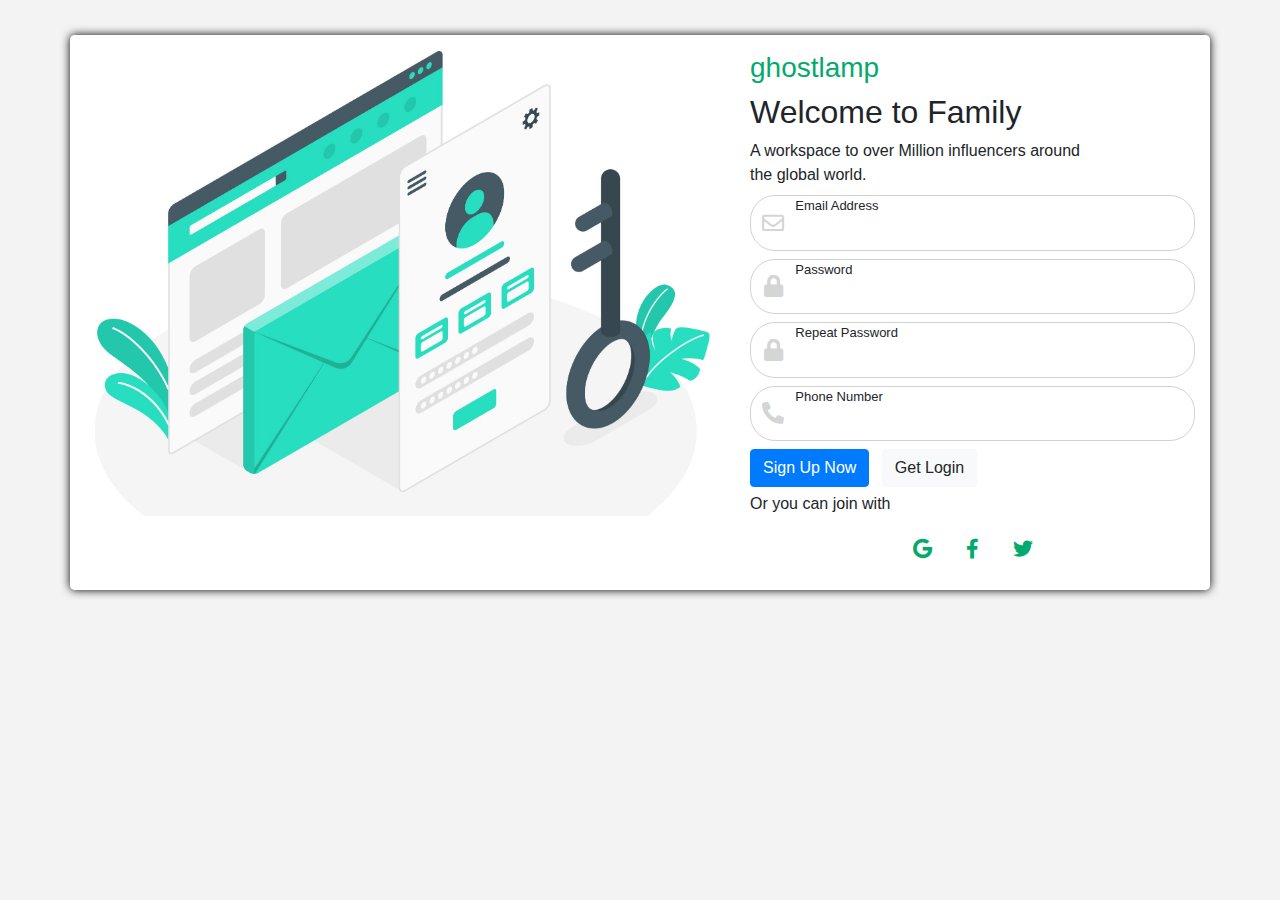
==== index.html @ e15f2dc3 "Test1" ====
<html>
    <head>
        <meta charset="UTF-8">
        <meta http-equiv="X-UA-Compatible" content="IE-edge">
        <meta name="viewport" content="width=device-width, initial-scale=1.0">
        <title>Registration & Login Form</title>
        
        <link rel="stylesheet" href="css/bootstrap.min.css">
        <link rel="stylesheet" href="css/all.min.css">
        <link rel="stylesheet" href="css/style.css">
    </head>
    <body>
        <section>
            <div class="container">
                <div class="row">
                    <!-- img -->
                    <div class="col-lg-7">
                        <div class="image-reg">
                            <img src="img/2853458.jpg" alt="reg">
                        </div>
                    </div>
                    <!-- form -->
                    <div class="col-lg-5">
                        <div class="form-reg">
                            <h3>ghostlamp</h3>
                            <h2>Welcome to Family</h2>
                            <p>A workspace to over Million influencers around<br>the global world.</p>

                            <div class="frm">
                                <!-- <form> -->
                                <!-- email -->
                                <div class="group">
                                    <i class="far fa-envelope"></i>
                                    <div class="int">
                                        <label for="email">Email Address</label>
                                        <input id="email" class="form-control form-control-sm " autocomplete="username" type="email">
                                    </div>
                                </div>
                                <!-- pass -->
                                <div class="group">
                                    <i class="fas fa-lock"></i>
                                    <div class="int">
                                        <label for="pass">Password</label>
                                        <input id="pass" class="form-control form-control-sm" autocomplete="new-password" type="password">
                                    </div>
                                </div>
                                <!-- con pass -->
                                <div class="group">
                                    <i class="fas fa-lock"></i>
                                    <div class="int">
                                        <label for="con-pass">Repeat Password</label>
                                        <input id="conPass" class="form-control form-control-sm" autocomplete="new-password" type="password">
                                    </div>
                                </div>
                                <!-- phone -->
                                <div class="group">
                                    <i class="fas fa-phone-alt"></i>
                                    <div class="int">
                                        <label for="phone">Phone Number</label>
                                        <input id="phone" class="form-control form-control-sm" type="number">
                                    </div>
                                </div>
                                <div class="btn-groups">
                                    <button id="signUp" class="btn btn-primary mr-2">Sign Up Now</button>
                                    <button id="login" class="btn btn-light">
                                    <a id="loginA">Get Login</a>
                                    </button>
                                </div>
                            <!-- </form> -->
                            </div>

                            <div id="cover">
                                <div id="layout">
                                    <i id="exit" class="fas fa-times"></i>
                                </div>
                            </div>

                            <p>Or you can join with</p>

                            <div class="icon">
                                <div class="icon-cir">
                                    <a href="https://www.google.com/" target="_blank"><i class="fab fa-google"></i></a>
                                </div>
                                <div class="icon-cir">
                                    <a href="https://www.facebook.com/" target="_blank"><i class="fab fa-facebook-f"></i></a>
                                </div>
                                <div class="icon-cir">
                                    <a href="https://twitter.com/" target="_blank"><i class="fab fa-twitter"></i></a>
                                </div>
                            </div>
                        </div>
                    </div>
                </div>
            </div>
        </section>

        <script src="js/jquery-3.6.0.js"></script>
        <script src="js/popper.min.js"></script>
        <script src="js/bootstrap.min.js"></script>
        <script src="js/main.js"></script>
    </body>
</html>
---- css/style.css ----
:root {
	--FirstColor: #f3f3f3;
}
* {
	padding: 0;
	margin: 0;
	box-sizing: border-box;
}
body {
	background-color: var(--FirstColor);
}
section {
	display: flex;
	justify-content: center;
	align-items: center;
    padding: 2.2rem 3rem;
    border-radius: 5px;
    /* background-color: aqua; */
}
.container {
    box-shadow: 0px 0px 10px black;
    border-radius: 5px;
}

/* *************** image *************** */
.row{
    background-color: #fff;
    padding: 1rem 0rem;
    border-radius: 5px;
}
.image-reg {
    width: 100%;
    text-align: center;
    /* background-color: mediumpurple; */
}
.image-reg img {
    width: 97%;
}

/* *************** form *************** */
.form-reg h3{
    color: #04aa6d;
}

.form-reg >p{
    margin-bottom: .5rem !important;
}

.form-reg .frm{
    /* background-color: springgreen; */
    border-radius: 10px;
}

.form-reg .frm .group{
    /* background-color: tan; */
    margin-bottom: .5rem;
    display: flex;
    justify-content: space-between;
    align-items: center;
    border: 1px solid rgb(107, 106, 106 , .3) ;
    border-radius: 25px;
}

.frm .group .fas,.frm .group .far{
    color: rgb(107, 106, 106 , .3);
    width: 10%;
    font-size: 22px;
    text-align: center;
}

.frm .group .int{
    /* background-color: violet; */
    display: flex;
    justify-content: center;
    align-items: center;
    flex-direction: column;
    width: 90%;
}
.int label{
    margin-right: auto !important;
    width: 100%;
}

.int input{
    border: none;
    width: 95% !important;
    margin-right: auto;
    margin-bottom: 3px;
    caret-color: #09c;
    color: #09c;
}

.int input:focus{
    outline: none !important;
    border: none !important;
}

.frm .group .int label{
    /* background-color: sienna; */
    margin: 0;
    font-size: 13px;
}

.frm .group .int input{
    width: 100%;
}

.btn-groups{
    margin: 5px 0px;
}

#login a{
    text-decoration: none;
}



.form-reg p{
    /* background-color: tomato; */
    margin: 0;
}

.form-reg .icon{
    /* background-color: yellow; */
    display: flex;
    justify-content: center;
    align-items: center;
    flex-direction: row;
}

.form-reg .icon .icon-cir{
    /* background-color: red; */
    margin: 5px  5px;
    display: flex;
    justify-content: center;
    align-items: center;
    border-radius: 50%;
    width: 40px;
    height: 40px;
}

.icon .icon-cir i{
    font-size: 20px;
    color: #04aa6d;
}

/* errorMsgPage */
#cover{ 
    display: none;
    justify-content: center;
    align-items: center;
    position: fixed;
    left: 0%;
    top: 0%;
    right: 0%;
    bottom: 0%;
    z-index: 4;
}

/* errorMsg */
#layout{
    position: relative;
    width: 30%;
    height: 30%;
    display: block;
    justify-content: center;
    align-items: center;
    background-color: var(--FirstColor);
    border-radius: 15px;
    font-size: 30px;
    z-index: 6;
}
#exit{
    position: absolute;
    top: 15px;
    right: 20px;
    color: #444;
    font-size: 25px;
    transition: transform 500ms;
}

#exit:hover{
    cursor: pointer;
    color: #04aa6d;
    transform: rotate(45deg);
}
@media screen and (max-width:500px){
    #layout {
        font-size: 15px;
    }
}

/* *********************** */
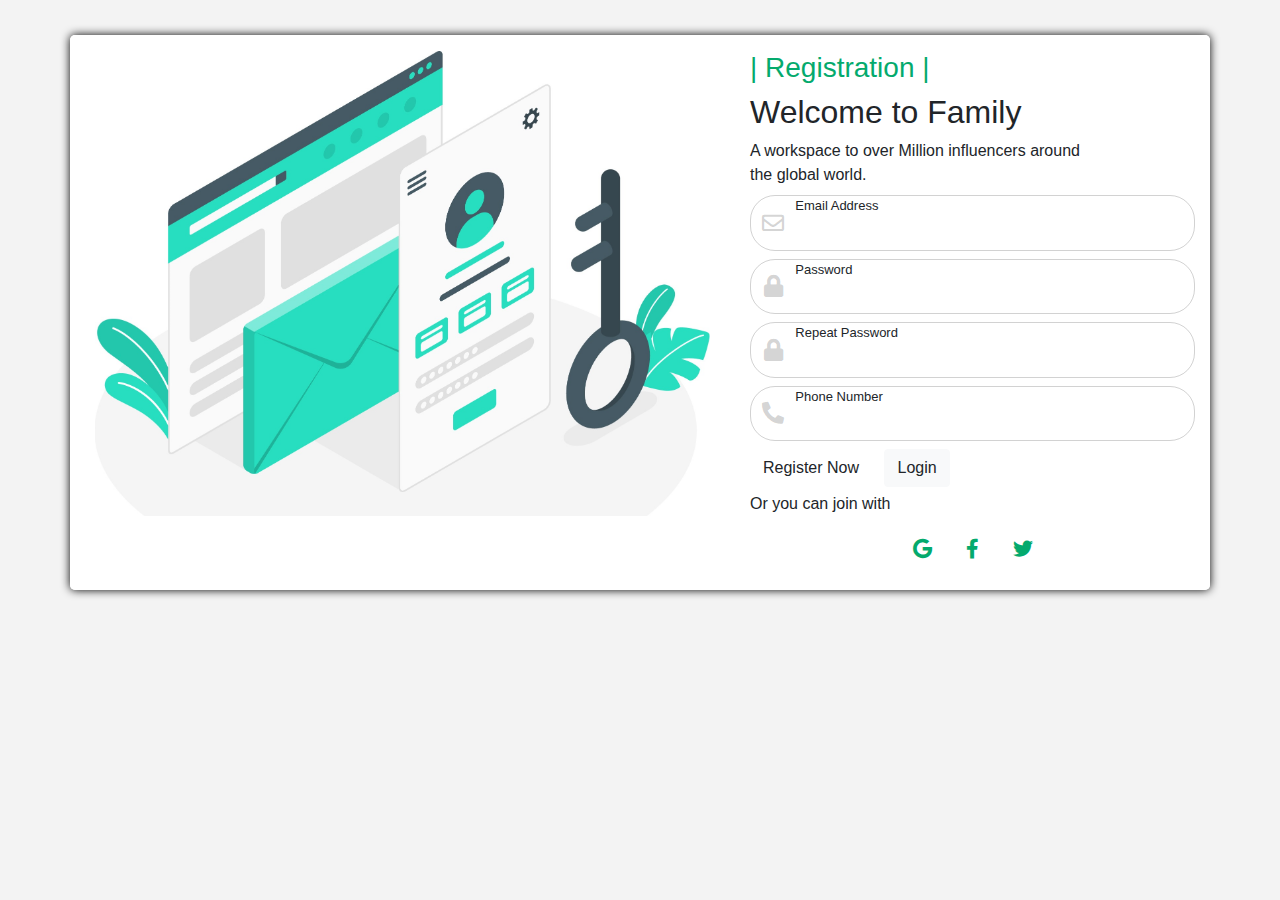
==== commit 87b33d0d: "Third add" ====
--- a/index.html
+++ b/index.html
@@ -3,7 +3,7 @@
         <meta charset="UTF-8">
         <meta http-equiv="X-UA-Compatible" content="IE-edge">
         <meta name="viewport" content="width=device-width, initial-scale=1.0">
-        <title>Registration & Login Form</title>
+        <title>Registration</title>
         
         <link rel="stylesheet" href="css/bootstrap.min.css">
         <link rel="stylesheet" href="css/all.min.css">
@@ -12,6 +12,7 @@
     <body>
         <section>
             <div class="container">
+                <p id="errorMsg" class="mY-2 text-danger font-weight-bold text-center d-none">Please Enter A New Email</p>
                 <div class="row">
                     <!-- img -->
                     <div class="col-lg-7">
@@ -22,7 +23,7 @@
                     <!-- form -->
                     <div class="col-lg-5">
                         <div class="form-reg">
-                            <h3>ghostlamp</h3>
+                            <h3>| Registration |</h3>
                             <h2>Welcome to Family</h2>
                             <p>A workspace to over Million influencers around<br>the global world.</p>
 
@@ -61,9 +62,10 @@
                                     </div>
                                 </div>
                                 <div class="btn-groups">
-                                    <button id="signUp" class="btn btn-primary mr-2">Sign Up Now</button>
+                                    <button id="signUp" class="btn mr-2">Register Now</button>
+                                    
                                     <button id="login" class="btn btn-light">
-                                    <a id="loginA">Get Login</a>
+                                    <a id="loginA" tabindex="1">Login</a>
                                     </button>
                                 </div>
                             <!-- </form> -->
@@ -72,6 +74,7 @@
                             <div id="cover">
                                 <div id="layout">
                                     <i id="exit" class="fas fa-times"></i>
+                                    <p id="msgWorinig"></p>
                                 </div>
                             </div>
 
